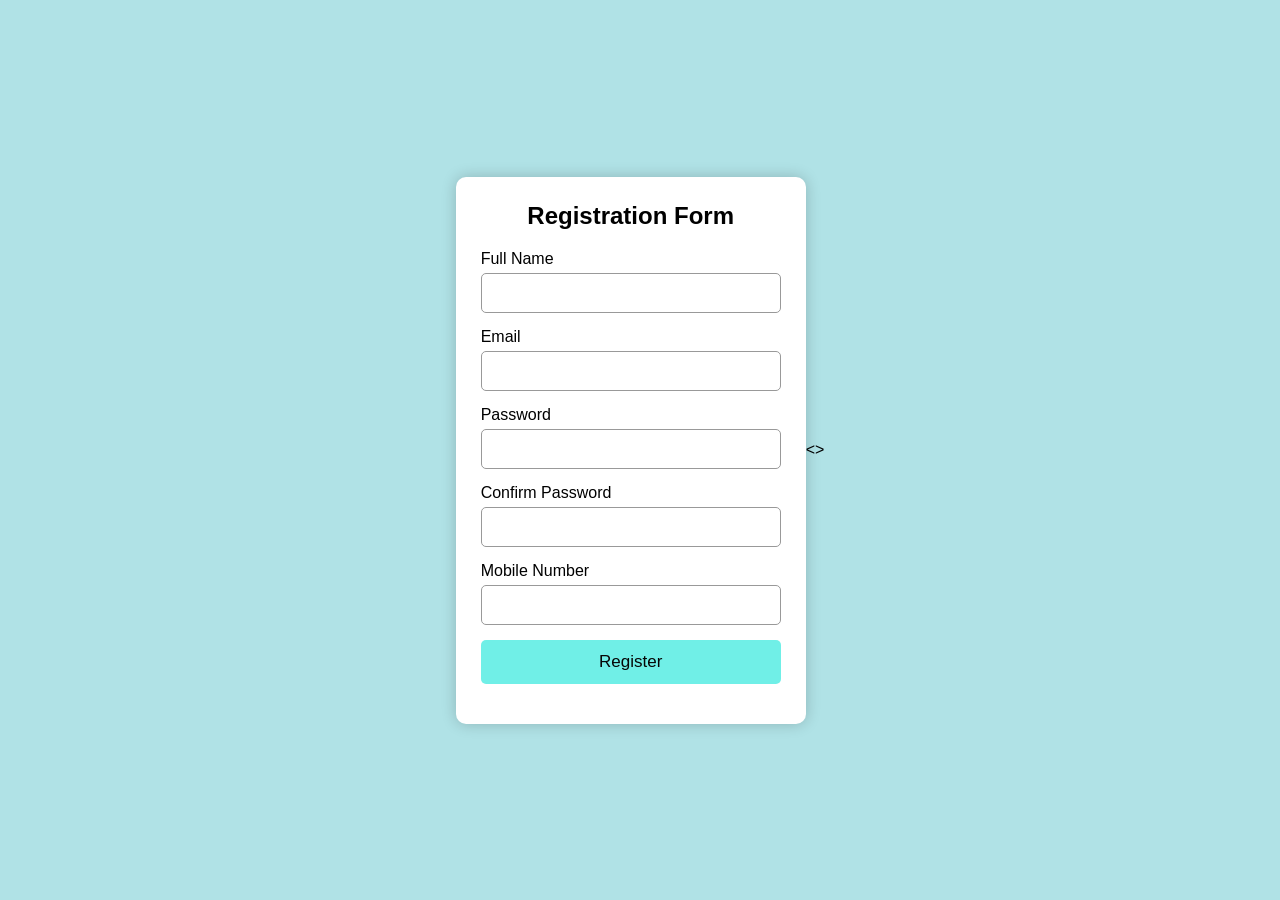
==== index.html @ 8947c8aa "Add files via upload" ====
<!DOCTYPE html>
<html lang="en">
<head>
    <meta charset="UTF-8">
    <meta name="viewport" content="width=device-width, initial-scale=1.0">
    <title>Form Validation</title>
    <link rel="stylesheet" href="style.css">
</head>
<body>

<div class="container">
    <h2>Registration Form</h2>

    <form id="myForm">

        <div class="input-box">
            <label>Full Name</label>
            <input type="text" id="name">
            <small id="nameError"></small>
        </div>

        <div class="input-box">
            <label>Email</label>
            <input type="email" id="email">
            <small id="emailError"></small>
        </div>

        <div class="input-box">
            <label>Password</label>
            <input type="password" id="password">
            <small id="passwordError"></small>
        </div>

        <div class="input-box">
            <label>Confirm Password</label>
            <input type="password" id="confirmPassword">
            <small id="confirmError"></small>
        </div>

        <div class="input-box">
            <label>Mobile Number</label>
            <input type="text" id="mobile">
            <small id="mobileError"></small>
        </div>

        <button type="submit" >Register</button>

    </form>

    <p id="success"></p>

</div>

<<script src="script.js"></script>>

</body>
</html>
---- style.css ----
*{
    margin:0;
    padding:0;
    box-sizing:border-box;
    font-family:Arial, Helvetica, sans-serif;
}

body{
    background:#b0e2e6;
    display:flex;
    justify-content:center;
    align-items:center;
    height:100vh;
}

.container{
    background:white;
    width:350px;
    padding:25px;
    border-radius:10px;
    box-shadow:0px 0px 15px rgba(0,0,0,0.2);
}

h2{
    text-align:center;
    margin-bottom:20px;
}

.input-box{
    margin-bottom:15px;
}

label{
    display:block;
    margin-bottom:5px;
}

input{
    width:100%;
    padding:10px;
    border:1px solid #999;
    border-radius:5px;
    font-size:16px;
}

button{
    width:100%;
    padding:12px;
    background:#70efe7;
    color:rgb(6, 6, 6);
    border:none;
    border-radius:5px;
    font-size:17px;
    cursor:pointer;
}

button:hover{
    background:#8ce0ec;
}

small{
    color:rgb(255, 41, 41);
}

#success{
    text-align:center;
    color:rgb(7, 128, 7);
    margin-top:15px;
    font-weight:bold;
}
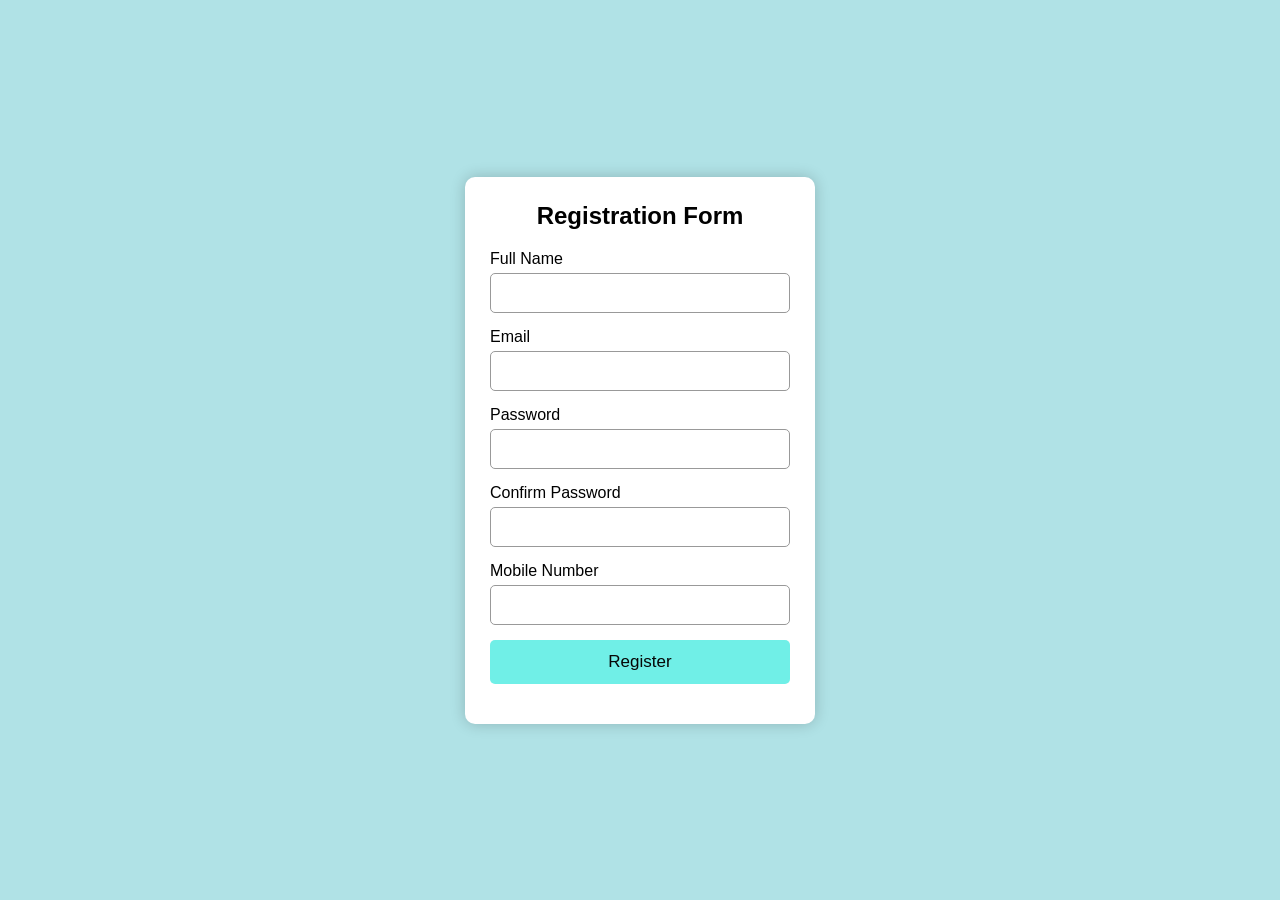
==== commit 4e94ca71: "added some pages" ====
--- a/index.html
+++ b/index.html
@@ -1,57 +1,58 @@
-<!DOCTYPE html>
-<html lang="en">
-<head>
-    <meta charset="UTF-8">
-    <meta name="viewport" content="width=device-width, initial-scale=1.0">
-    <title>Form Validation</title>
-    <link rel="stylesheet" href="style.css">
-</head>
-<body>
-
-<div class="container">
-    <h2>Registration Form</h2>
-
-    <form id="myForm">
-
-        <div class="input-box">
-            <label>Full Name</label>
-            <input type="text" id="name">
-            <small id="nameError"></small>
-        </div>
-
-        <div class="input-box">
-            <label>Email</label>
-            <input type="email" id="email">
-            <small id="emailError"></small>
-        </div>
-
-        <div class="input-box">
-            <label>Password</label>
-            <input type="password" id="password">
-            <small id="passwordError"></small>
-        </div>
-
-        <div class="input-box">
-            <label>Confirm Password</label>
-            <input type="password" id="confirmPassword">
-            <small id="confirmError"></small>
-        </div>
-
-        <div class="input-box">
-            <label>Mobile Number</label>
-            <input type="text" id="mobile">
-            <small id="mobileError"></small>
-        </div>
-
-        <button type="submit" >Register</button>
-
-    </form>
-
-    <p id="success"></p>
-
-</div>
-
-<<script src="script.js"></script>>
-
-</body>
+<!DOCTYPE html>
+<html lang="en">
+<head>
+    <meta charset="UTF-8">
+    <meta name="viewport" content="width=device-width, initial-scale=1.0">
+    <title>Form Validation</title>
+    <link icon rel="icon" href="img2.png" type="image/x-icon">
+    <link rel="stylesheet" href="style.css">
+</head>
+<body>
+
+<div class="container">
+    <h2>Registration Form</h2>
+
+    <form id="myForm">
+
+        <div class="input-box">
+            <label>Full Name</label>
+            <input type="text" id="name">
+            <small id="nameError"></small>
+        </div>
+
+        <div class="input-box">
+            <label>Email</label>
+            <input type="email" id="email">
+            <small id="emailError"></small>
+        </div>
+
+        <div class="input-box">
+            <label>Password</label>
+            <input type="password" id="password">
+            <small id="passwordError"></small>
+        </div>
+
+        <div class="input-box">
+            <label>Confirm Password</label>
+            <input type="password" id="confirmPassword">
+            <small id="confirmError"></small>
+        </div>
+
+        <div class="input-box">
+            <label>Mobile Number</label>
+            <input type="text" id="mobile">
+            <small id="mobileError"></small>
+        </div>
+
+        <button type="submit">Register</button>
+
+    </form>
+
+    <p id="success"></p>
+
+</div>
+
+<script src="script.js"></script>
+
+</body>
 </html>
--- a/style.css
+++ b/style.css
@@ -1,70 +1,70 @@
-*{
-    margin:0;
-    padding:0;
-    box-sizing:border-box;
-    font-family:Arial, Helvetica, sans-serif;
-}
-
-body{
-    background:#b0e2e6;
-    display:flex;
-    justify-content:center;
-    align-items:center;
-    height:100vh;
-}
-
-.container{
-    background:white;
-    width:350px;
-    padding:25px;
-    border-radius:10px;
-    box-shadow:0px 0px 15px rgba(0,0,0,0.2);
-}
-
-h2{
-    text-align:center;
-    margin-bottom:20px;
-}
-
-.input-box{
-    margin-bottom:15px;
-}
-
-label{
-    display:block;
-    margin-bottom:5px;
-}
-
-input{
-    width:100%;
-    padding:10px;
-    border:1px solid #999;
-    border-radius:5px;
-    font-size:16px;
-}
-
-button{
-    width:100%;
-    padding:12px;
-    background:#70efe7;
-    color:rgb(6, 6, 6);
-    border:none;
-    border-radius:5px;
-    font-size:17px;
-    cursor:pointer;
-}
-
-button:hover{
-    background:#8ce0ec;
-}
-
-small{
-    color:rgb(255, 41, 41);
-}
-
-#success{
-    text-align:center;
-    color:rgb(7, 128, 7);
-    margin-top:15px;
-    font-weight:bold;
+*{
+    margin:0;
+    padding:0;
+    box-sizing:border-box;
+    font-family:Arial, Helvetica, sans-serif;
+}
+
+body{
+    background:#b0e2e6;
+    display:flex;
+    justify-content:center;
+    align-items:center;
+    height:100vh;
+}
+
+.container{
+    background:white;
+    width:350px;
+    padding:25px;
+    border-radius:10px;
+    box-shadow:0px 0px 15px rgba(0,0,0,0.2);
+}
+
+h2{
+    text-align:center;
+    margin-bottom:20px;
+}
+
+.input-box{
+    margin-bottom:15px;
+}
+
+label{
+    display:block;
+    margin-bottom:5px;
+}
+
+input{
+    width:100%;
+    padding:10px;
+    border:1px solid #999;
+    border-radius:5px;
+    font-size:16px;
+}
+
+button{
+    width:100%;
+    padding:12px;
+    background:#70efe7;
+    color:rgb(6, 6, 6);
+    border:none;
+    border-radius:5px;
+    font-size:17px;
+    cursor:pointer;
+}
+
+button:hover{
+    background:#8ce0ec;
+}
+
+small{
+    color:rgb(255, 41, 41);
+}
+
+#success{
+    text-align:center;
+    color:rgb(7, 128, 7);
+    margin-top:15px;
+    font-weight:bold;
 }
